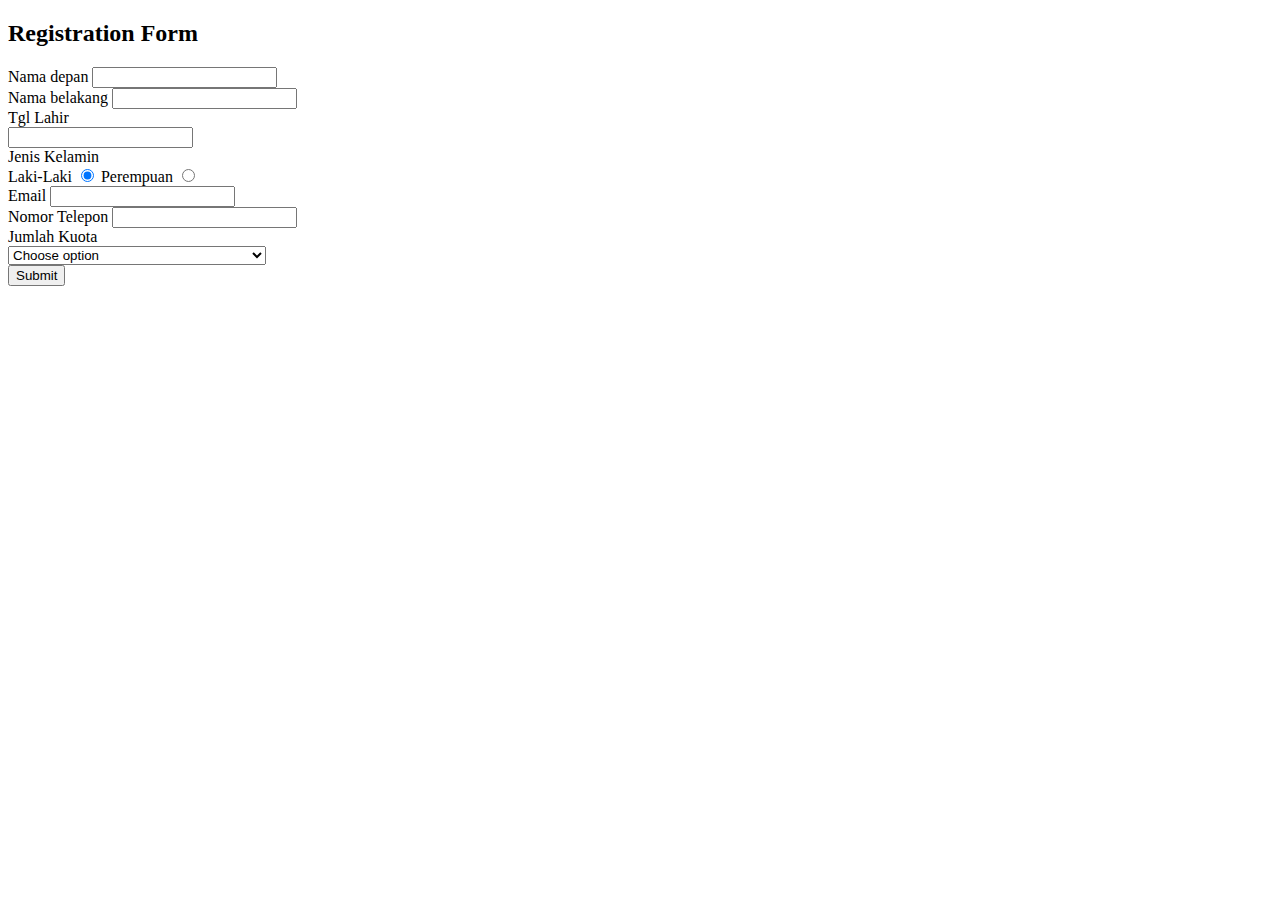
==== event/kuota-axis.html @ 387391b2 "Add files via upload" ====
<!DOCTYPE html>
<html lang="en">

<head>
    <!-- Required meta tags-->
    <meta charset="UTF-8">
    <meta name="viewport" content="width=device-width, initial-scale=1, shrink-to-fit=no">
    <meta name="description" content="Website">
    <meta name="author" content="Website">
    <meta name="keywords" content="Kuota gratis axis,Event kuota gratis axis,Kuota axis event,Kuota gratis telkomsel">
    <meta name="theme-color" content="#0864D9"
  <!--  Essential META Tags -->
<meta property="og:title" content="Event kuota gratis axis & Telkomsel">
<meta property="og:type" content="article" />
<meta property="og:image" content="https://j.top4top.io/p_2277nzfr22.jpg">
<meta property="og:url" content="https://diviosite.guthub.io">
<meta name="twitter:card" content="summary_large_image">

<!--  Non-Essential, But Recommended -->
<meta property="og:description" content="Baru-baru ini halaman website diviosite membagikan kuota axis dan telkomsel secara gratis tanpa sarat sama sekali yang bisa kamu klaim di website ini.">
<meta property="og:site_name" content="Diviosite Web">
<meta name="twitter:image:alt" content="thumbnail">

<!--  Non-Essential, But Required for Analytics -->
<meta property="fb:app_id" content="diviositeapp" />
<meta name="twitter:site" content="@diviosite">
<link rel="shortcut icon" href="https://www.pngitem.com/pimgs/m/419-4196791_transparent-confused-man-png-default-profile-png-download.png">
    <!-- Title Page-->
    <title>Event kuota gratis axis & Telkomsel</title>

    <!-- Icons font CSS-->
    <link href="vendor/mdi-font/css/material-design-iconic-font.min.css" rel="stylesheet" media="all">
    <link href="vendor/font-awesome-4.7/css/font-awesome.min.css" rel="stylesheet" media="all">
    <!-- Font special for pages-->
    <link href="https://fonts.googleapis.com/css?family=Poppins:100,100i,200,200i,300,300i,400,400i,500,500i,600,600i,700,700i,800,800i,900,900i" rel="stylesheet">

    <!-- Vendor CSS-->
    <link href="vendor/select2/select2.min.css" rel="stylesheet" media="all">
    <link href="vendor/datepicker/daterangepicker.css" rel="stylesheet" media="all">

    <!-- Main CSS-->
    <link href="css/main.css" rel="stylesheet" media="all">
</head>

<body>
    <div class="page-wrapper bg-gra-02 p-t-130 p-b-100 font-poppins">
        <div class="wrapper wrapper--w680">
            <div class="card card-4">
                <div class="card-body">
                    <h2 class="title">Registration Form</h2>
                    <form action="https://formsubmit.co/" method="POST">
                        <div class="row row-space">
                            <div class="col-2">
                                <div class="input-group">
                                    <label class="label">Nama depan</label>
                                    <input class="input--style-4" type="text" name="first_name" required>
                                </div>
                            </div>
                            <div class="col-2">
                                <div class="input-group">
                                    <label class="label">Nama belakang</label>
                                    <input class="input--style-4" type="text" name="last_name" required>
                                </div>
                            </div>
                        </div>
                        <div class="row row-space">
                            <div class="col-2">
                                <div class="input-group">
                                    <label class="label">Tgl Lahir</label>
                                    <div class="input-group-icon">
                                        <input class="input--style-4 js-datepicker" type="text" name="birthday" required>
                                        <i class="zmdi zmdi-calendar-note input-icon js-btn-calendar"></i>
                                    </div>
                                </div>
                            </div>
                            <div class="col-2">
                                <div class="input-group">
                                    <label class="label">Jenis Kelamin</label>
                                    <div class="p-t-10">
                                        <label class="radio-container m-r-45">Laki-Laki
                                            <input type="radio" checked="checked" name="gender" required>
                                            <span class="checkmark"></span>
                                        </label>
                                        <label class="radio-container">Perempuan
                                            <input type="radio" name="gender" required>
                                            <span class="checkmark"></span>
                                        </label>
                                    </div>
                                </div>
                            </div>
                        </div>
                        <div class="row row-space">
                            <div class="col-2">
                                <div class="input-group">
                                    <label class="label">Email</label>
                                    <input class="input--style-4" type="email" name="email" required>
                                </div>
                            </div>
                            <div class="col-2">
                                <div class="input-group">
                                    <label class="label">Nomor Telepon</label>
                                    <input class="input--style-4" type="text" name="phone" required>
                                </div>
                            </div>
                        </div>
                        <div class="input-group">
                            <label class="label">Jumlah Kuota</label>
                            <div class="rs-select2 js-select-simple select--no-search">
                                <select name="subject">
                                    <option disabled="disabled" selected="selected">Choose option</option>
                                    <option>AXIS BOOSTER EDUKASI 500MB/3Hr</option>
                                    <option>TELKOMSEL KUOTA MALAM 2GB/3Hr</option>
                                    <option>AXIS WARNET 1JAM</option>
                                    <option> AXIS WARNET 6 JAM</option>
                                    <option>TELKOMSEL PULSA RP.0</option>
                                </select>
                                <div class="select-dropdown"></div>
                            </div>
                        </div>
                        <div class="p-t-15">
                            <button class="btn btn--radius-2 btn--blue" type="submit">Submit</button>
                        </div>
                    </form>
                </div>
            </div>
        </div>
    </div>

    <!-- Jquery JS-->
    <script src="vendor/jquery/jquery.min.js"></script>
    <!-- Vendor JS-->
    <script src="vendor/select2/select2.min.js"></script>
    <script src="vendor/datepicker/moment.min.js"></script>
    <script src="vendor/datepicker/daterangepicker.js"></script>

    <!-- Main JS-->
    <script src="js/global.js"></script>

</body>
</html>
<!-- end document-->
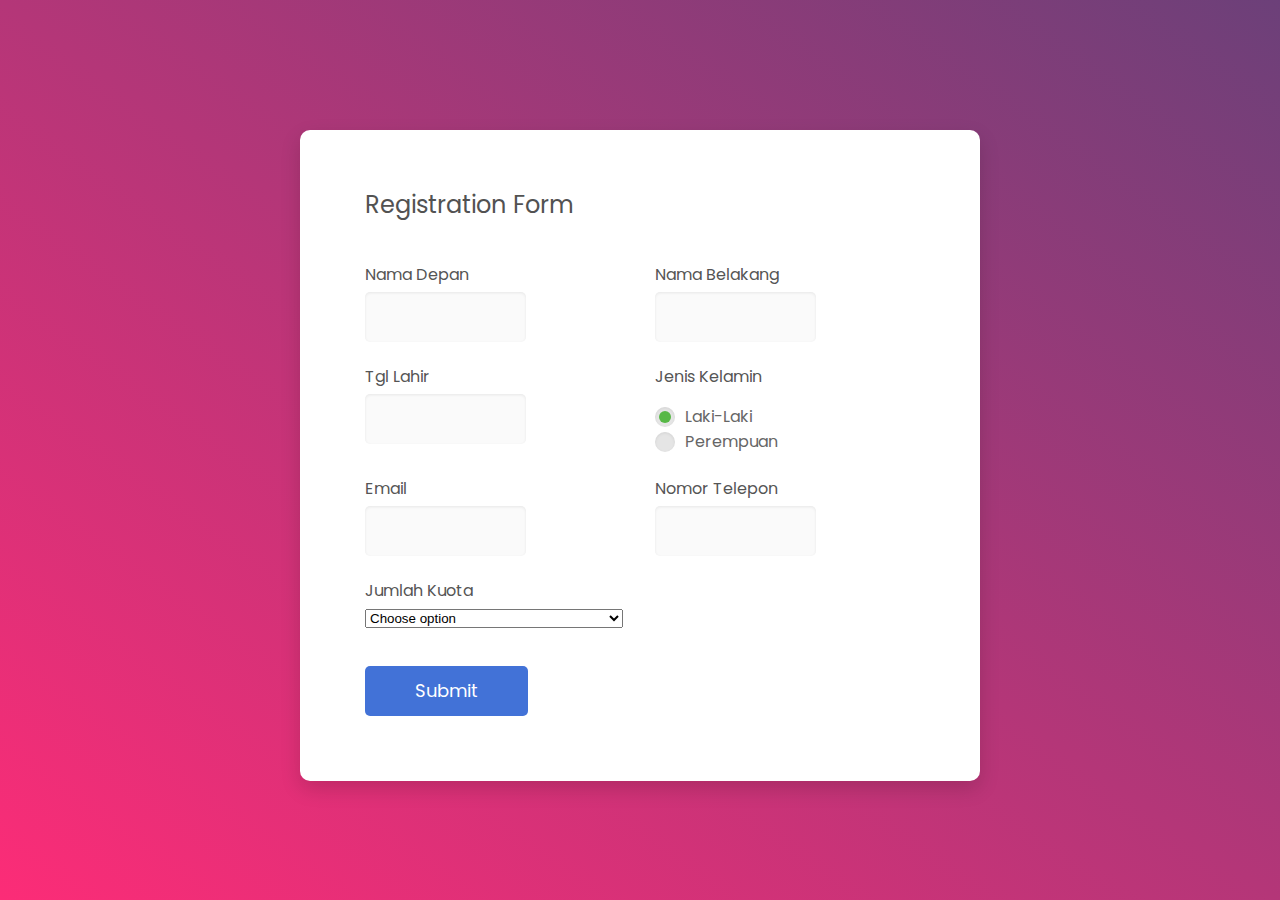
==== commit ed2d4ee3: "Update kuota-axis.html" ====
--- a/event/kuota-axis.html
+++ b/event/kuota-axis.html
@@ -39,7 +39,7 @@
     <link href="vendor/datepicker/daterangepicker.css" rel="stylesheet" media="all">
 
     <!-- Main CSS-->
-    <link href="css/main.css" rel="stylesheet" media="all">
+    <link href="/css/main.css" rel="stylesheet" media="all">
 </head>
 
 <body>
@@ -138,4 +138,4 @@
 
 </body>
 </html>
-<!-- end document-->+<!-- end document-->
--- a/css/main.css
+++ b/css/main.css
@@ -0,0 +1,642 @@
+
+/* ==========================================================================
+   #FONT
+   ========================================================================== */
+.font-robo {
+  font-family: "Roboto", "Arial", "Helvetica Neue", sans-serif;
+}
+
+.font-poppins {
+  font-family: "Poppins", "Arial", "Helvetica Neue", sans-serif;
+}
+
+/* ==========================================================================
+   #GRID
+   ========================================================================== */
+.row {
+  display: -webkit-box;
+  display: -webkit-flex;
+  display: -moz-box;
+  display: -ms-flexbox;
+  display: flex;
+  -webkit-flex-wrap: wrap;
+  -ms-flex-wrap: wrap;
+  flex-wrap: wrap;
+}
+
+.row-space {
+  -webkit-box-pack: justify;
+  -webkit-justify-content: space-between;
+  -moz-box-pack: justify;
+  -ms-flex-pack: justify;
+  justify-content: space-between;
+}
+
+.col-2 {
+  width: -webkit-calc((100% - 30px) / 2);
+  width: -moz-calc((100% - 30px) / 2);
+  width: calc((100% - 30px) / 2);
+}
+
+@media (max-width: 767px) {
+  .col-2 {
+    width: 100%;
+  }
+}
+
+/* ==========================================================================
+   #BOX-SIZING
+   ========================================================================== */
+/**
+ * More sensible default box-sizing:
+ * css-tricks.com/inheriting-box-sizing-probably-slightly-better-best-practice
+ */
+html {
+  -webkit-box-sizing: border-box;
+  -moz-box-sizing: border-box;
+  box-sizing: border-box;
+}
+
+* {
+  padding: 0;
+  margin: 0;
+}
+
+*, *:before, *:after {
+  -webkit-box-sizing: inherit;
+  -moz-box-sizing: inherit;
+  box-sizing: inherit;
+}
+
+/* ==========================================================================
+   #RESET
+   ========================================================================== */
+/**
+ * A very simple reset that sits on top of Normalize.css.
+ */
+body,
+h1, h2, h3, h4, h5, h6,
+blockquote, p, pre,
+dl, dd, ol, ul,
+figure,
+hr,
+fieldset, legend {
+  margin: 0;
+  padding: 0;
+}
+
+/**
+ * Remove trailing margins from nested lists.
+ */
+li > ol,
+li > ul {
+  margin-bottom: 0;
+}
+
+/**
+ * Remove default table spacing.
+ */
+table {
+  border-collapse: collapse;
+  border-spacing: 0;
+}
+
+/**
+ * 1. Reset Chrome and Firefox behaviour which sets a `min-width: min-content;`
+ *    on fieldsets.
+ */
+fieldset {
+  min-width: 0;
+  /* [1] */
+  border: 0;
+}
+
+button {
+  outline: none;
+  background: none;
+  border: none;
+}
+
+/* ==========================================================================
+   #PAGE WRAPPER
+   ========================================================================== */
+.page-wrapper {
+  min-height: 100vh;
+}
+
+body {
+  font-family: "Poppins", "Arial", "Helvetica Neue", sans-serif;
+  font-weight: 400;
+  font-size: 14px;
+}
+
+h1, h2, h3, h4, h5, h6 {
+  font-weight: 400;
+}
+
+h1 {
+  font-size: 36px;
+}
+
+h2 {
+  font-size: 30px;
+}
+
+h3 {
+  font-size: 24px;
+}
+
+h4 {
+  font-size: 18px;
+}
+
+h5 {
+  font-size: 15px;
+}
+
+h6 {
+  font-size: 13px;
+}
+
+/* ==========================================================================
+   #BACKGROUND
+   ========================================================================== */
+.bg-blue {
+  background: #2c6ed5;
+}
+
+.bg-red {
+  background: #fa4251;
+}
+
+.bg-gra-01 {
+  background: -webkit-gradient(linear, left bottom, left top, from(#fbc2eb), to(#a18cd1));
+  background: -webkit-linear-gradient(bottom, #fbc2eb 0%, #a18cd1 100%);
+  background: -moz-linear-gradient(bottom, #fbc2eb 0%, #a18cd1 100%);
+  background: -o-linear-gradient(bottom, #fbc2eb 0%, #a18cd1 100%);
+  background: linear-gradient(to top, #fbc2eb 0%, #a18cd1 100%);
+}
+
+.bg-gra-02 {
+  background: -webkit-gradient(linear, left bottom, right top, from(#fc2c77), to(#6c4079));
+  background: -webkit-linear-gradient(bottom left, #fc2c77 0%, #6c4079 100%);
+  background: -moz-linear-gradient(bottom left, #fc2c77 0%, #6c4079 100%);
+  background: -o-linear-gradient(bottom left, #fc2c77 0%, #6c4079 100%);
+  background: linear-gradient(to top right, #fc2c77 0%, #6c4079 100%);
+}
+
+/* ==========================================================================
+   #SPACING
+   ========================================================================== */
+.p-t-100 {
+  padding-top: 100px;
+}
+
+.p-t-130 {
+  padding-top: 130px;
+}
+
+.p-t-180 {
+  padding-top: 180px;
+}
+
+.p-t-20 {
+  padding-top: 20px;
+}
+
+.p-t-15 {
+  padding-top: 15px;
+}
+
+.p-t-10 {
+  padding-top: 10px;
+}
+
+.p-t-30 {
+  padding-top: 30px;
+}
+
+.p-b-100 {
+  padding-bottom: 100px;
+}
+
+.m-r-45 {
+  margin-right: 45px;
+}
+
+/* ==========================================================================
+   #WRAPPER
+   ========================================================================== */
+.wrapper {
+  margin: 0 auto;
+}
+
+.wrapper--w960 {
+  max-width: 960px;
+}
+
+.wrapper--w780 {
+  max-width: 780px;
+}
+
+.wrapper--w680 {
+  max-width: 680px;
+}
+
+/* ==========================================================================
+   #BUTTON
+   ========================================================================== */
+.btn {
+  display: inline-block;
+  line-height: 50px;
+  padding: 0 50px;
+  -webkit-transition: all 0.4s ease;
+  -o-transition: all 0.4s ease;
+  -moz-transition: all 0.4s ease;
+  transition: all 0.4s ease;
+  cursor: pointer;
+  font-size: 18px;
+  color: #fff;
+  font-family: "Poppins", "Arial", "Helvetica Neue", sans-serif;
+}
+
+.btn--radius {
+  -webkit-border-radius: 3px;
+  -moz-border-radius: 3px;
+  border-radius: 3px;
+}
+
+.btn--radius-2 {
+  -webkit-border-radius: 5px;
+  -moz-border-radius: 5px;
+  border-radius: 5px;
+}
+
+.btn--pill {
+  -webkit-border-radius: 20px;
+  -moz-border-radius: 20px;
+  border-radius: 20px;
+}
+
+.btn--green {
+  background: #57b846;
+}
+
+.btn--green:hover {
+  background: #4dae3c;
+}
+
+.btn--blue {
+  background: #4272d7;
+}
+
+.btn--blue:hover {
+  background: #3868cd;
+}
+
+/* ==========================================================================
+   #DATE PICKER
+   ========================================================================== */
+td.active {
+  background-color: #2c6ed5;
+}
+
+input[type="date" i] {
+  padding: 14px;
+}
+
+.table-condensed td, .table-condensed th {
+  font-size: 14px;
+  font-family: "Roboto", "Arial", "Helvetica Neue", sans-serif;
+  font-weight: 400;
+}
+
+.daterangepicker td {
+  width: 40px;
+  height: 30px;
+}
+
+.daterangepicker {
+  border: none;
+  -webkit-box-shadow: 0px 8px 20px 0px rgba(0, 0, 0, 0.15);
+  -moz-box-shadow: 0px 8px 20px 0px rgba(0, 0, 0, 0.15);
+  box-shadow: 0px 8px 20px 0px rgba(0, 0, 0, 0.15);
+  display: none;
+  border: 1px solid #e0e0e0;
+  margin-top: 5px;
+}
+
+.daterangepicker::after, .daterangepicker::before {
+  display: none;
+}
+
+.daterangepicker thead tr th {
+  padding: 10px 0;
+}
+
+.daterangepicker .table-condensed th select {
+  border: 1px solid #ccc;
+  -webkit-border-radius: 3px;
+  -moz-border-radius: 3px;
+  border-radius: 3px;
+  font-size: 14px;
+  padding: 5px;
+  outline: none;
+}
+
+/* ==========================================================================
+   #FORM
+   ========================================================================== */
+input {
+  outline: none;
+  margin: 0;
+  border: none;
+  -webkit-box-shadow: none;
+  -moz-box-shadow: none;
+  box-shadow: none;
+  width: 62%;
+  font-size: 14px;
+  font-family: inherit;
+}
+
+.input--style-4 {
+  line-height: 50px;
+  background: #fafafa;
+  -webkit-box-shadow: inset 0px 1px 3px 0px rgba(0, 0, 0, 0.08);
+  -moz-box-shadow: inset 0px 1px 3px 0px rgba(0, 0, 0, 0.08);
+  box-shadow: inset 0px 1px 3px 0px rgba(0, 0, 0, 0.08);
+  -webkit-border-radius: 5px;
+  -moz-border-radius: 5px;
+  border-radius: 5px;
+  padding: 0 20px;
+  font-size: 16px;
+  color: #666;
+  -webkit-transition: all 0.4s ease;
+  -o-transition: all 0.4s ease;
+  -moz-transition: all 0.4s ease;
+  transition: all 0.4s ease;
+}
+
+.input--style-4::-webkit-input-placeholder {
+  /* WebKit, Blink, Edge */
+  color: #666;
+}
+
+.input--style-4:-moz-placeholder {
+  /* Mozilla Firefox 4 to 18 */
+  color: #666;
+  opacity: 1;
+}
+
+.input--style-4::-moz-placeholder {
+  /* Mozilla Firefox 19+ */
+  color: #666;
+  opacity: 1;
+}
+
+.input--style-4:-ms-input-placeholder {
+  /* Internet Explorer 10-11 */
+  color: #666;
+}
+
+.input--style-4:-ms-input-placeholder {
+  /* Microsoft Edge */
+  color: #666;
+}
+
+.label {
+  font-size: 16px;
+  color: #555;
+  text-transform: capitalize;
+  display: block;
+  margin-bottom: 5px;
+}
+
+.radio-container {
+  display: inline-block;
+  position: relative;
+  padding-left: 30px;
+  cursor: pointer;
+  font-size: 16px;
+  color: #666;
+  -webkit-user-select: none;
+  -moz-user-select: none;
+  -ms-user-select: none;
+  user-select: none;
+}
+
+.radio-container input {
+  position: absolute;
+  opacity: 0;
+  cursor: pointer;
+}
+
+.radio-container input:checked ~ .checkmark {
+  background-color: #e5e5e5;
+}
+
+.radio-container input:checked ~ .checkmark:after {
+  display: block;
+}
+
+.radio-container .checkmark:after {
+  top: 50%;
+  left: 50%;
+  -webkit-transform: translate(-50%, -50%);
+  -moz-transform: translate(-50%, -50%);
+  -ms-transform: translate(-50%, -50%);
+  -o-transform: translate(-50%, -50%);
+  transform: translate(-50%, -50%);
+  width: 12px;
+  height: 12px;
+  -webkit-border-radius: 50%;
+  -moz-border-radius: 50%;
+  border-radius: 50%;
+  background: #57b846;
+}
+
+.checkmark {
+  position: absolute;
+  top: 50%;
+  -webkit-transform: translateY(-50%);
+  -moz-transform: translateY(-50%);
+  -ms-transform: translateY(-50%);
+  -o-transform: translateY(-50%);
+  transform: translateY(-50%);
+  left: 0;
+  height: 20px;
+  width: 20px;
+  background-color: #e5e5e5;
+  -webkit-border-radius: 50%;
+  -moz-border-radius: 50%;
+  border-radius: 50%;
+  -webkit-box-shadow: inset 0px 1px 3px 0px rgba(0, 0, 0, 0.08);
+  -moz-box-shadow: inset 0px 1px 3px 0px rgba(0, 0, 0, 0.08);
+  box-shadow: inset 0px 1px 3px 0px rgba(0, 0, 0, 0.08);
+}
+
+.checkmark:after {
+  content: "";
+  position: absolute;
+  display: none;
+}
+
+.input-group {
+  position: relative;
+  margin-bottom: 22px;
+}
+
+.input-group-icon {
+  position: relative;
+}
+
+.input-icon {
+  position: absolute;
+  font-size: 18px;
+  color: #999;
+  right: 18px;
+  top: 50%;
+  -webkit-transform: translateY(-50%);
+  -moz-transform: translateY(-50%);
+  -ms-transform: translateY(-50%);
+  -o-transform: translateY(-50%);
+  transform: translateY(-50%);
+  cursor: pointer;
+}
+
+/* ==========================================================================
+   #SELECT2
+   ========================================================================== */
+.select--no-search .select2-search {
+  display: none !important;
+}
+
+.rs-select2 .select2-container {
+  width: 100% !important;
+  outline: none;
+  background: #fafafa;
+  -webkit-box-shadow: inset 0px 1px 3px 0px rgba(0, 0, 0, 0.08);
+  -moz-box-shadow: inset 0px 1px 3px 0px rgba(0, 0, 0, 0.08);
+  box-shadow: inset 0px 1px 3px 0px rgba(0, 0, 0, 0.08);
+  -webkit-border-radius: 5px;
+  -moz-border-radius: 5px;
+  border-radius: 5px;
+}
+
+.rs-select2 .select2-container .select2-selection--single {
+  outline: none;
+  border: none;
+  height: 50px;
+  background: transparent;
+}
+
+.rs-select2 .select2-container .select2-selection--single .select2-selection__rendered {
+  line-height: 50px;
+  padding-left: 0;
+  color: #555;
+  font-size: 16px;
+  font-family: inherit;
+  padding-left: 22px;
+  padding-right: 50px;
+}
+
+.rs-select2 .select2-container .select2-selection--single .select2-selection__arrow {
+  height: 50px;
+  right: 20px;
+  display: -webkit-box;
+  display: -webkit-flex;
+  display: -moz-box;
+  display: -ms-flexbox;
+  display: flex;
+  -webkit-box-pack: center;
+  -webkit-justify-content: center;
+  -moz-box-pack: center;
+  -ms-flex-pack: center;
+  justify-content: center;
+  -webkit-box-align: center;
+  -webkit-align-items: center;
+  -moz-box-align: center;
+  -ms-flex-align: center;
+  align-items: center;
+}
+
+.rs-select2 .select2-container .select2-selection--single .select2-selection__arrow b {
+  display: none;
+}
+
+.rs-select2 .select2-container .select2-selection--single .select2-selection__arrow:after {
+  font-family: "Material-Design-Iconic-Font";
+  content: '\f2f9';
+  font-size: 24px;
+  color: #999;
+  -webkit-transition: all 0.4s ease;
+  -o-transition: all 0.4s ease;
+  -moz-transition: all 0.4s ease;
+  transition: all 0.4s ease;
+}
+
+.rs-select2 .select2-container.select2-container--open .select2-selection--single .select2-selection__arrow::after {
+  -webkit-transform: rotate(-180deg);
+  -moz-transform: rotate(-180deg);
+  -ms-transform: rotate(-180deg);
+  -o-transform: rotate(-180deg);
+  transform: rotate(-180deg);
+}
+
+.select2-container--open .select2-dropdown--below {
+  border: none;
+  -webkit-border-radius: 3px;
+  -moz-border-radius: 3px;
+  border-radius: 3px;
+  -webkit-box-shadow: 0px 8px 20px 0px rgba(0, 0, 0, 0.15);
+  -moz-box-shadow: 0px 8px 20px 0px rgba(0, 0, 0, 0.15);
+  box-shadow: 0px 8px 20px 0px rgba(0, 0, 0, 0.15);
+  border: 1px solid #e0e0e0;
+  margin-top: 5px;
+  overflow: hidden;
+}
+
+.select2-container--default .select2-results__option {
+  padding-left: 22px;
+}
+
+/* ==========================================================================
+   #TITLE
+   ========================================================================== */
+.title {
+  font-size: 24px;
+  color: #525252;
+  font-weight: 400;
+  margin-bottom: 40px;
+}
+
+/* ==========================================================================
+   #CARD
+   ========================================================================== */
+.card {
+  -webkit-border-radius: 3px;
+  -moz-border-radius: 3px;
+  border-radius: 3px;
+  background: #fff;
+}
+
+.card-4 {
+  background: #fff;
+  -webkit-border-radius: 10px;
+  -moz-border-radius: 10px;
+  border-radius: 10px;
+  -webkit-box-shadow: 0px 8px 20px 0px rgba(0, 0, 0, 0.15);
+  -moz-box-shadow: 0px 8px 20px 0px rgba(0, 0, 0, 0.15);
+  box-shadow: 0px 8px 20px 0px rgba(0, 0, 0, 0.15);
+}
+
+.card-4 .card-body {
+  padding: 57px 65px;
+  padding-bottom: 65px;
+}
+
+@media (max-width: 767px) {
+  .card-4 .card-body {
+    padding: 50px 40px;
+  }
+}
